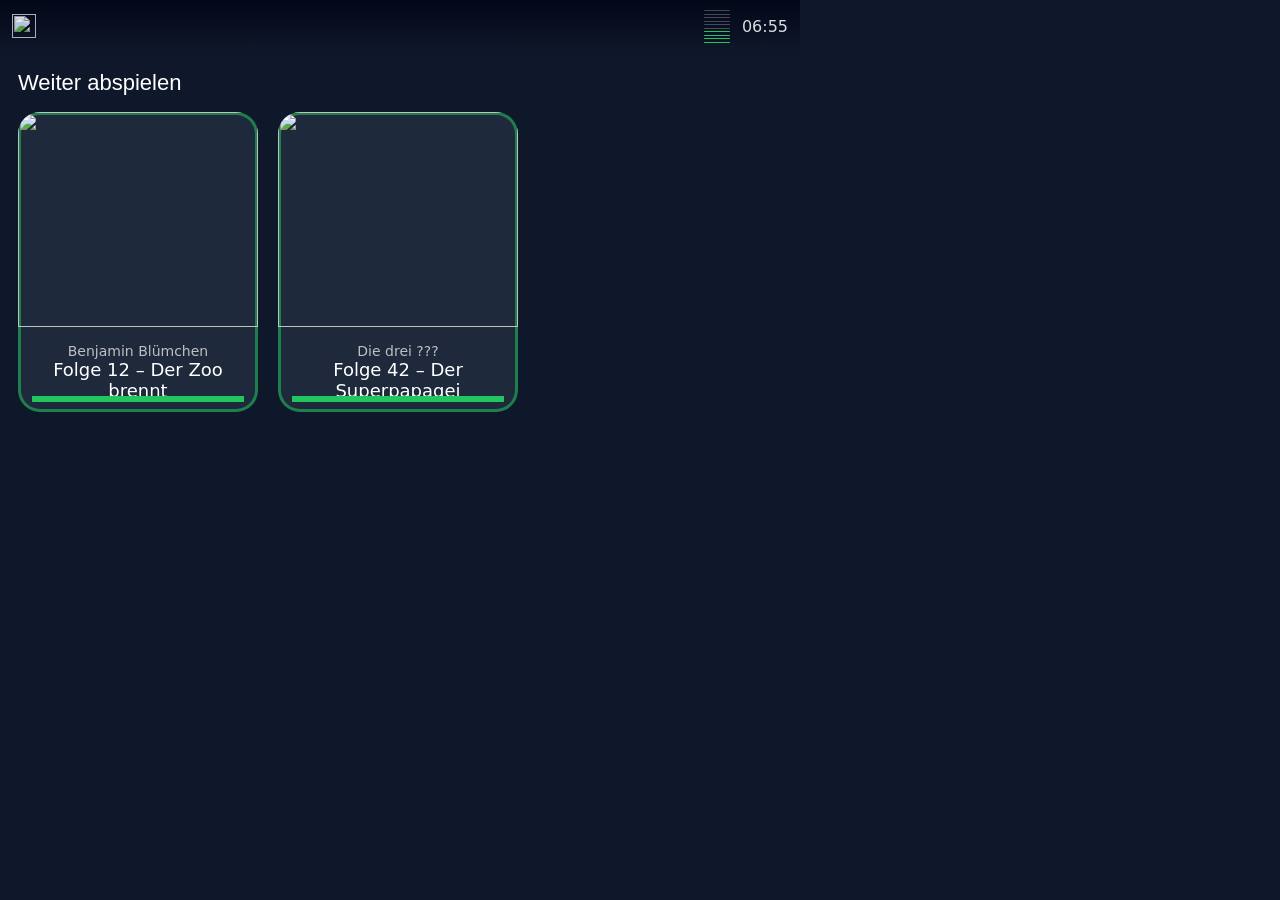
==== webui/static/index.html @ 790e6015 "Change folder names" ====
<!DOCTYPE html>
<html lang="de">
<head>
<meta charset="UTF-8">
<meta name="viewport" content="width=800, height=480, initial-scale=1.0, user-scalable=no">
<title>mupibox</title>

<style>
@font-face {
  font-family: "InterUI";
  src: url("/fonts/Inter_24pt-Light.ttf") format("truetype");
}
@font-face {
  font-family: "Seasons";
  src: url("/fonts/SEASANS.TTF") format("truetype");
}

:root{
  --bg:#0f172a;
  --panel:#1e293b;
  --panel-pressed:#334155;
  --radius:22px;

  --tile-w:240px;
  --tile-h:300px;
  --tile-cover-h:215px;
}

html,body{
  margin:0;
  width:800px;
  height:480px;
  background:var(--bg);
  color:#fff;
  font-family:"InterUI",system-ui,sans-serif;
  overflow:hidden;
}

.hidden{display:none}

/* ========== STATUSBAR ========== */
#statusbar{
  height:40px;
  display:flex;
  justify-content:space-between;
  align-items:center;
  padding:6px 12px;
  background:linear-gradient(to bottom,rgba(2,6,23,.95),rgba(2,6,23,0));
}

#status-left,#status-right{
  display:flex;
  align-items:center;
  gap:12px;
}

.icon{ width:24px; height:24px; opacity:.9 }
#time{ opacity:.85 }

/* ========== VOLUME ========== */
#volume{
  display:flex;
  flex-direction:column;
  gap:3px;
  height:32px;
  width:26px;
  touch-action:none;
}
.vol-bar{
  height:4px;
  border-radius:2px;
  background:rgba(255,255,255,.25);
}
.vol-bar.active.low{background:#22c55e}
.vol-bar.active.mid{background:#eab308}
.vol-bar.active.high{background:#ef4444}
#volume.muted .vol-bar{
  background:rgba(255,255,255,.15)!important;
}

/* ========== HOME ========== */
#home-scroll{
  height:calc(100% - 40px);
  overflow-y:auto;
  padding:18px;
}
.section-title{
  font-family:"Seasons","InterUI",sans-serif;
  font-size:22px;
  margin-bottom:16px;
}
.tile-row{
  display:flex;
  gap:20px;
}
.tile{
  width:var(--tile-w);
  height:var(--tile-h);
  background:var(--panel);
  border-radius:var(--radius);
  overflow:hidden;
  position:relative;
}
.tile.started{
  box-shadow:inset 0 0 0 3px rgba(34,197,94,.55);
}
.tile-cover{
  width:100%;
  height:var(--tile-cover-h);
  object-fit:cover;
}
.tile-meta{
  padding:12px;
  text-align:center;
}
.tile-series{
  font-size:14px;
  opacity:.7;
}
.tile-title{
  font-size:18px;
}
.progress-bar{
  position:absolute;
  left:14px; right:14px; bottom:10px;
  height:6px;
  background:rgba(255,255,255,.25);
  border-radius:4px;
}
.progress-fill{
  width:100%;
  height:100%;
  background:#22c55e;
}
</style>
</head>

<body>

<!-- STATUSBAR -->
<div id="statusbar">
  <div id="status-left">
    <img src="/icons/home.svg" class="icon">
  </div>
  <div id="status-right">
    <img id="wifi" class="icon hidden">
    <img id="battery" class="icon hidden">
    <div id="volume"></div>
    <span id="time">--:--</span>
  </div>
</div>

<!-- HOME -->
<div id="home-scroll">
  <div class="section-title">Weiter abspielen</div>
  <div class="tile-row">

    <div class="tile started">
      <img class="tile-cover" src="/covers/placeholder.png">
      <div class="tile-meta">
        <div class="tile-series">Benjamin Blümchen</div>
        <div class="tile-title">Folge 12 – Der Zoo brennt</div>
      </div>
      <div class="progress-bar"><div class="progress-fill"></div></div>
    </div>

    <div class="tile started">
      <img class="tile-cover" src="/covers/placeholder.png">
      <div class="tile-meta">
        <div class="tile-series">Die drei ???</div>
        <div class="tile-title">Folge 42 – Der Superpapagei</div>
      </div>
      <div class="progress-bar"><div class="progress-fill"></div></div>
    </div>

  </div>
</div>

<script>
/* ===== CLOCK ===== */
const timeEl=document.getElementById("time");
setInterval(()=>{
  const d=new Date();
  timeEl.innerText=d.getHours().toString().padStart(2,"0")+":"+
                   d.getMinutes().toString().padStart(2,"0");
},1000);

/* ===== VOLUME + MUTE ===== */
const vol=document.getElementById("volume");
let volume=4, muted=false, startY=null, muteTimer=null;

for(let i=10;i>=1;i--){
  const b=document.createElement("div");
  b.className="vol-bar";
  b.dataset.level=i;
  vol.appendChild(b);
}
const bars=[...document.querySelectorAll(".vol-bar")];

function renderVolume(){
  vol.classList.toggle("muted",muted);
  bars.forEach(b=>{
    const l=+b.dataset.level;
    b.className="vol-bar";
    if(!muted && l<=volume){
      b.classList.add("active");
      if(l<=4)b.classList.add("low");
      else if(l<=7)b.classList.add("mid");
      else b.classList.add("high");
    }
  });
}
renderVolume();

vol.addEventListener("pointerdown",e=>{
  startY=e.clientY;
  muteTimer=setTimeout(()=>{
    muted=!muted;
    renderVolume();
    fetch(`/api/volume?level=${muted?0:volume*10}`,{method:"POST"});
  },700);
});

vol.addEventListener("pointermove",e=>{
  if(startY===null)return;
  const d=startY-e.clientY;
  if(Math.abs(d)>12){
    clearTimeout(muteTimer);
    muted=false;
    if(d>0 && volume<10)volume++;
    if(d<0 && volume>0)volume--;
    startY=e.clientY;
    renderVolume();
    fetch(`/api/volume?level=${volume*10}`,{method:"POST"});
  }
});

vol.addEventListener("pointerup",()=>{
  clearTimeout(muteTimer);
  startY=null;
});
</script>

</body>
</html>
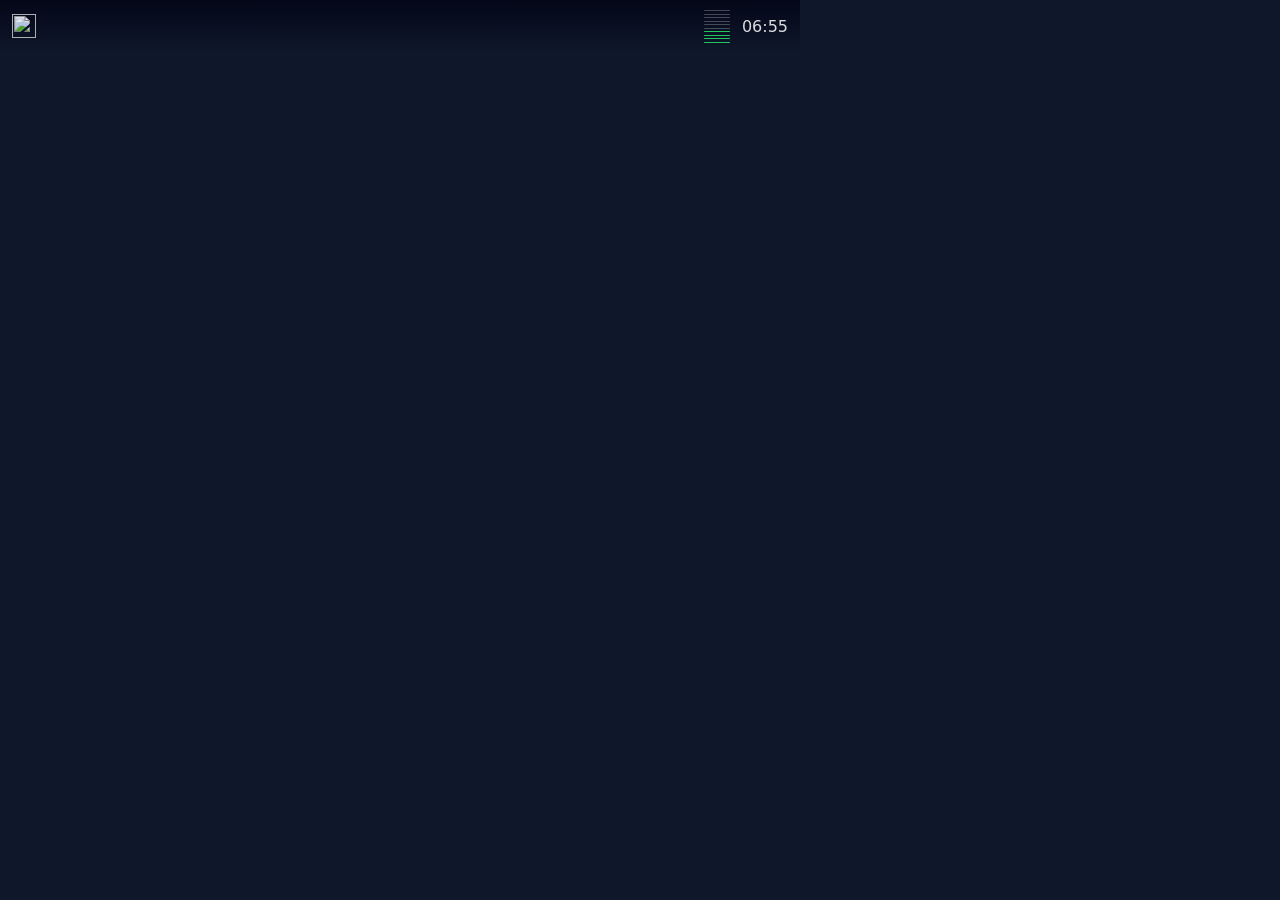
==== commit 401a289c: "Player API update" ====
--- a/webui/static/index.html
+++ b/webui/static/index.html
@@ -92,6 +92,7 @@
 .tile-row{
   display:flex;
   gap:20px;
+  margin-bottom:26px;
 }
 .tile{
   width:var(--tile-w);
@@ -101,9 +102,6 @@
   overflow:hidden;
   position:relative;
 }
-.tile.started{
-  box-shadow:inset 0 0 0 3px rgba(34,197,94,.55);
-}
 .tile-cover{
   width:100%;
   height:var(--tile-cover-h);
@@ -128,9 +126,9 @@
   border-radius:4px;
 }
 .progress-fill{
-  width:100%;
   height:100%;
   background:#22c55e;
+  border-radius:4px;
 }
 </style>
 </head>
@@ -143,8 +141,6 @@
     <img src="/icons/home.svg" class="icon">
   </div>
   <div id="status-right">
-    <img id="wifi" class="icon hidden">
-    <img id="battery" class="icon hidden">
     <div id="volume"></div>
     <span id="time">--:--</span>
   </div>
@@ -152,28 +148,7 @@
 
 <!-- HOME -->
 <div id="home-scroll">
-  <div class="section-title">Weiter abspielen</div>
-  <div class="tile-row">
-
-    <div class="tile started">
-      <img class="tile-cover" src="/covers/placeholder.png">
-      <div class="tile-meta">
-        <div class="tile-series">Benjamin Blümchen</div>
-        <div class="tile-title">Folge 12 – Der Zoo brennt</div>
-      </div>
-      <div class="progress-bar"><div class="progress-fill"></div></div>
-    </div>
-
-    <div class="tile started">
-      <img class="tile-cover" src="/covers/placeholder.png">
-      <div class="tile-meta">
-        <div class="tile-series">Die drei ???</div>
-        <div class="tile-title">Folge 42 – Der Superpapagei</div>
-      </div>
-      <div class="progress-bar"><div class="progress-fill"></div></div>
-    </div>
-
-  </div>
+  <!-- wird dynamisch gefüllt -->
 </div>
 
 <script>
@@ -181,8 +156,9 @@
 const timeEl=document.getElementById("time");
 setInterval(()=>{
   const d=new Date();
-  timeEl.innerText=d.getHours().toString().padStart(2,"0")+":"+
-                   d.getMinutes().toString().padStart(2,"0");
+  timeEl.innerText=
+    d.getHours().toString().padStart(2,"0")+":"+
+    d.getMinutes().toString().padStart(2,"0");
 },1000);
 
 /* ===== VOLUME + MUTE ===== */
@@ -217,7 +193,7 @@
   muteTimer=setTimeout(()=>{
     muted=!muted;
     renderVolume();
-    fetch(`/api/volume?level=${muted?0:volume*10}`,{method:"POST"});
+    fetch(`/api/player/volume?level=${muted?0:volume*10}`,{method:"POST"});
   },700);
 });
 
@@ -231,7 +207,7 @@
     if(d<0 && volume>0)volume--;
     startY=e.clientY;
     renderVolume();
-    fetch(`/api/volume?level=${volume*10}`,{method:"POST"});
+    fetch(`/api/player/volume?level=${volume*10}`,{method:"POST"});
   }
 });
 
@@ -239,6 +215,54 @@
   clearTimeout(muteTimer);
   startY=null;
 });
+
+/* ===== COLLECTIONS (OPTION A) ===== */
+async function loadCollections(){
+  const res = await fetch("/api/collections");
+  const collections = await res.json();
+
+  const root = document.getElementById("home-scroll");
+  root.innerHTML = "";
+
+  collections.forEach(col=>{
+    const title=document.createElement("div");
+    title.className="section-title";
+    title.innerText=col.title;
+    root.appendChild(title);
+
+    const row=document.createElement("div");
+    row.className="tile-row";
+
+    col.items.forEach(item=>{
+      const tile=document.createElement("div");
+      tile.className="tile";
+
+      tile.innerHTML=`
+        <img class="tile-cover" src="${item.cover}">
+        <div class="tile-meta">
+          <div class="tile-series">${item.series}</div>
+          <div class="tile-title">${item.title}</div>
+        </div>
+      `;
+
+      if(item.progress !== null){
+        const bar=document.createElement("div");
+        bar.className="progress-bar";
+        const fill=document.createElement("div");
+        fill.className="progress-fill";
+        fill.style.width=Math.round(item.progress*100)+"%";
+        bar.appendChild(fill);
+        tile.appendChild(bar);
+      }
+
+      row.appendChild(tile);
+    });
+
+    root.appendChild(row);
+  });
+}
+
+loadCollections();
 </script>
 
 </body>
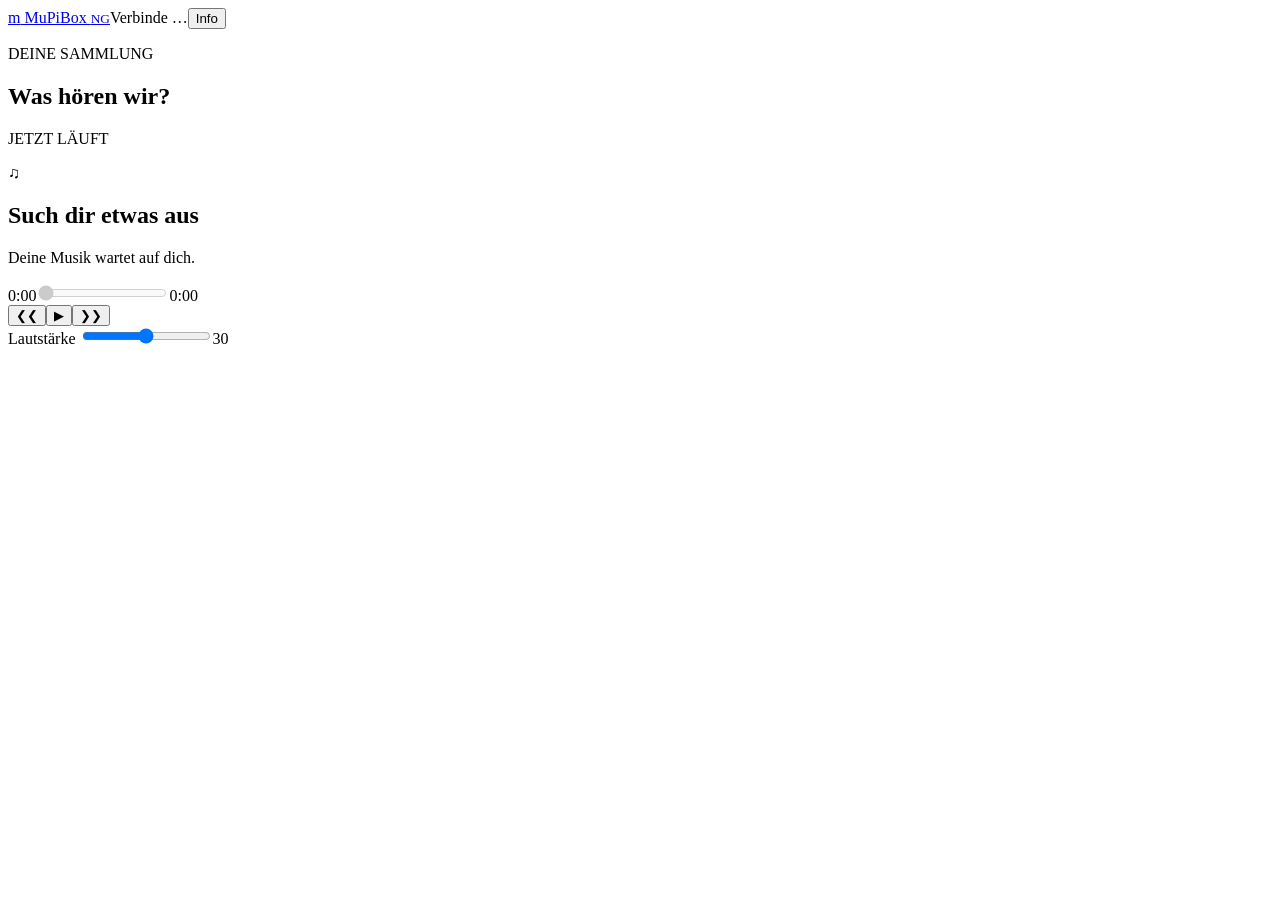
==== commit b32efb0c: "Start Go rebuild with shared player, local library and preserved prototype" ====
--- a/webui/static/index.html
+++ b/webui/static/index.html
@@ -1,269 +1,16 @@
-<!DOCTYPE html>
+<!doctype html>
 <html lang="de">
 <head>
-<meta charset="UTF-8">
-<meta name="viewport" content="width=800, height=480, initial-scale=1.0, user-scalable=no">
-<title>mupibox</title>
-
-<style>
-@font-face {
-  font-family: "InterUI";
-  src: url("/fonts/Inter_24pt-Light.ttf") format("truetype");
-}
-@font-face {
-  font-family: "Seasons";
-  src: url("/fonts/SEASANS.TTF") format("truetype");
-}
-
-:root{
-  --bg:#0f172a;
-  --panel:#1e293b;
-  --panel-pressed:#334155;
-  --radius:22px;
-
-  --tile-w:240px;
-  --tile-h:300px;
-  --tile-cover-h:215px;
-}
-
-html,body{
-  margin:0;
-  width:800px;
-  height:480px;
-  background:var(--bg);
-  color:#fff;
-  font-family:"InterUI",system-ui,sans-serif;
-  overflow:hidden;
-}
-
-.hidden{display:none}
-
-/* ========== STATUSBAR ========== */
-#statusbar{
-  height:40px;
-  display:flex;
-  justify-content:space-between;
-  align-items:center;
-  padding:6px 12px;
-  background:linear-gradient(to bottom,rgba(2,6,23,.95),rgba(2,6,23,0));
-}
-
-#status-left,#status-right{
-  display:flex;
-  align-items:center;
-  gap:12px;
-}
-
-.icon{ width:24px; height:24px; opacity:.9 }
-#time{ opacity:.85 }
-
-/* ========== VOLUME ========== */
-#volume{
-  display:flex;
-  flex-direction:column;
-  gap:3px;
-  height:32px;
-  width:26px;
-  touch-action:none;
-}
-.vol-bar{
-  height:4px;
-  border-radius:2px;
-  background:rgba(255,255,255,.25);
-}
-.vol-bar.active.low{background:#22c55e}
-.vol-bar.active.mid{background:#eab308}
-.vol-bar.active.high{background:#ef4444}
-#volume.muted .vol-bar{
-  background:rgba(255,255,255,.15)!important;
-}
-
-/* ========== HOME ========== */
-#home-scroll{
-  height:calc(100% - 40px);
-  overflow-y:auto;
-  padding:18px;
-}
-.section-title{
-  font-family:"Seasons","InterUI",sans-serif;
-  font-size:22px;
-  margin-bottom:16px;
-}
-.tile-row{
-  display:flex;
-  gap:20px;
-  margin-bottom:26px;
-}
-.tile{
-  width:var(--tile-w);
-  height:var(--tile-h);
-  background:var(--panel);
-  border-radius:var(--radius);
-  overflow:hidden;
-  position:relative;
-}
-.tile-cover{
-  width:100%;
-  height:var(--tile-cover-h);
-  object-fit:cover;
-}
-.tile-meta{
-  padding:12px;
-  text-align:center;
-}
-.tile-series{
-  font-size:14px;
-  opacity:.7;
-}
-.tile-title{
-  font-size:18px;
-}
-.progress-bar{
-  position:absolute;
-  left:14px; right:14px; bottom:10px;
-  height:6px;
-  background:rgba(255,255,255,.25);
-  border-radius:4px;
-}
-.progress-fill{
-  height:100%;
-  background:#22c55e;
-  border-radius:4px;
-}
-</style>
+<meta charset="utf-8"><meta name="viewport" content="width=device-width,initial-scale=1">
+<title>MuPiBox · Meine Musik</title><link rel="stylesheet" href="/style.css"><script src="/app.js" defer></script>
 </head>
-
 <body>
-
-<!-- STATUSBAR -->
-<div id="statusbar">
-  <div id="status-left">
-    <img src="/icons/home.svg" class="icon">
-  </div>
-  <div id="status-right">
-    <div id="volume"></div>
-    <span id="time">--:--</span>
-  </div>
-</div>
-
-<!-- HOME -->
-<div id="home-scroll">
-  <!-- wird dynamisch gefüllt -->
-</div>
-
-<script>
-/* ===== CLOCK ===== */
-const timeEl=document.getElementById("time");
-setInterval(()=>{
-  const d=new Date();
-  timeEl.innerText=
-    d.getHours().toString().padStart(2,"0")+":"+
-    d.getMinutes().toString().padStart(2,"0");
-},1000);
-
-/* ===== VOLUME + MUTE ===== */
-const vol=document.getElementById("volume");
-let volume=4, muted=false, startY=null, muteTimer=null;
-
-for(let i=10;i>=1;i--){
-  const b=document.createElement("div");
-  b.className="vol-bar";
-  b.dataset.level=i;
-  vol.appendChild(b);
-}
-const bars=[...document.querySelectorAll(".vol-bar")];
-
-function renderVolume(){
-  vol.classList.toggle("muted",muted);
-  bars.forEach(b=>{
-    const l=+b.dataset.level;
-    b.className="vol-bar";
-    if(!muted && l<=volume){
-      b.classList.add("active");
-      if(l<=4)b.classList.add("low");
-      else if(l<=7)b.classList.add("mid");
-      else b.classList.add("high");
-    }
-  });
-}
-renderVolume();
-
-vol.addEventListener("pointerdown",e=>{
-  startY=e.clientY;
-  muteTimer=setTimeout(()=>{
-    muted=!muted;
-    renderVolume();
-    fetch(`/api/player/volume?level=${muted?0:volume*10}`,{method:"POST"});
-  },700);
-});
-
-vol.addEventListener("pointermove",e=>{
-  if(startY===null)return;
-  const d=startY-e.clientY;
-  if(Math.abs(d)>12){
-    clearTimeout(muteTimer);
-    muted=false;
-    if(d>0 && volume<10)volume++;
-    if(d<0 && volume>0)volume--;
-    startY=e.clientY;
-    renderVolume();
-    fetch(`/api/player/volume?level=${volume*10}`,{method:"POST"});
-  }
-});
-
-vol.addEventListener("pointerup",()=>{
-  clearTimeout(muteTimer);
-  startY=null;
-});
-
-/* ===== COLLECTIONS (OPTION A) ===== */
-async function loadCollections(){
-  const res = await fetch("/api/collections");
-  const collections = await res.json();
-
-  const root = document.getElementById("home-scroll");
-  root.innerHTML = "";
-
-  collections.forEach(col=>{
-    const title=document.createElement("div");
-    title.className="section-title";
-    title.innerText=col.title;
-    root.appendChild(title);
-
-    const row=document.createElement("div");
-    row.className="tile-row";
-
-    col.items.forEach(item=>{
-      const tile=document.createElement("div");
-      tile.className="tile";
-
-      tile.innerHTML=`
-        <img class="tile-cover" src="${item.cover}">
-        <div class="tile-meta">
-          <div class="tile-series">${item.series}</div>
-          <div class="tile-title">${item.title}</div>
-        </div>
-      `;
-
-      if(item.progress !== null){
-        const bar=document.createElement("div");
-        bar.className="progress-bar";
-        const fill=document.createElement("div");
-        fill.className="progress-fill";
-        fill.style.width=Math.round(item.progress*100)+"%";
-        bar.appendChild(fill);
-        tile.appendChild(bar);
-      }
-
-      row.appendChild(tile);
-    });
-
-    root.appendChild(row);
-  });
-}
-
-loadCollections();
-</script>
-
-</body>
-</html>
+<header><a href="/" aria-label="MuPiBox Startseite"><span class="logo">m</span> MuPiBox <small>NG</small></a><span id="connection" role="status">Verbinde …</span><button id="settings" aria-label="Informationen und Entwicklung">Info</button></header>
+<main>
+<section class="library"><div class="section-heading"><div><p class="eyebrow">DEINE SAMMLUNG</p><h1>Was hören wir?</h1></div><span id="count"></span></div><div id="folders" class="folders"></div></section>
+<aside class="now"><p class="eyebrow">JETZT LÄUFT</p><div id="art" class="art" aria-hidden="true">♫</div><h2 id="title">Such dir etwas aus</h2><p id="album">Deine Musik wartet auf dich.</p><p id="track"></p><div class="timeline"><span id="position">0:00</span><input id="seek" type="range" min="0" max="100" value="0" aria-label="Wiedergabeposition" disabled><span id="duration">0:00</span></div></aside>
+</main>
+<footer><div class="transport"><button data-action="previous" aria-label="Vorheriger Titel">❮❮</button><button id="toggle" class="primary" data-action="toggle" aria-label="Wiedergabe starten oder pausieren">▶</button><button data-action="next" aria-label="Nächster Titel">❯❯</button></div><label class="volume">Lautstärke <input id="volume" type="range" min="0" max="60" value="30"><output id="volume-label">30</output></label></footer>
+<div id="message" role="alert" hidden></div>
+<dialog id="info"><h2>Deine MuPiBox</h2><p id="version"></p><p id="backend"></p><p>Die Musik kommt aus den Lautsprechern der Box. Handy und Touchscreen bedienen denselben Player.</p><section id="simulation" hidden><h3>Eingaben testen</h3><p>Nur für die Entwicklung – keine angeschlossene Hardware erforderlich.</p><label>Modul <select id="module"><option value="button">Taste</option><option value="rfid">RFID</option></select></label><label>Kennung <input id="input-id" placeholder="z. B. play_pause"></label><button id="send-input">Ereignis senden</button></section><button id="close-info">Schließen</button></dialog>
+</body></html>
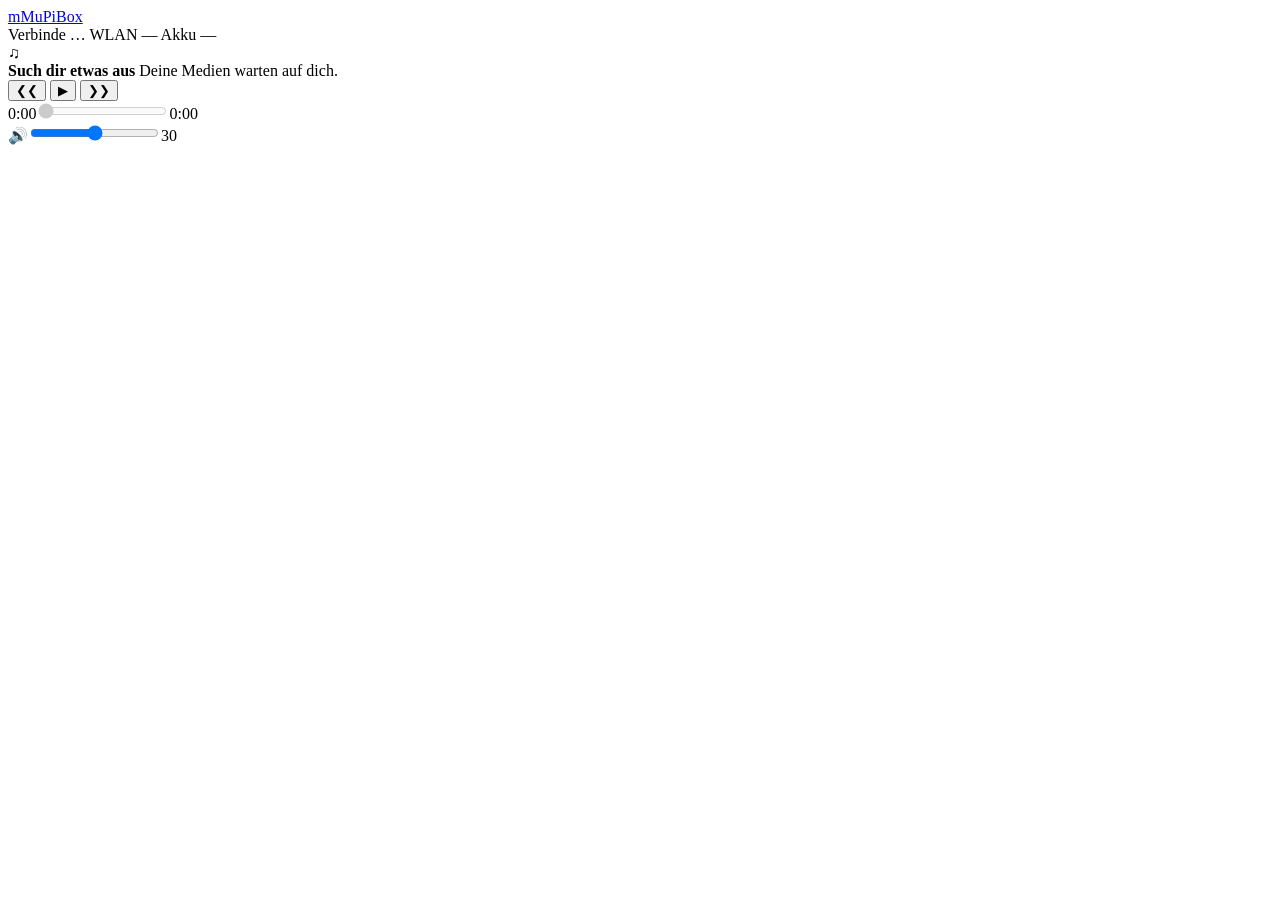
==== commit 2fca8224: "feat: integrate SQLite admin and DietPi Qt test UI" ====
--- a/webui/static/index.html
+++ b/webui/static/index.html
@@ -1,16 +1,39 @@
 <!doctype html>
 <html lang="de">
 <head>
-<meta charset="utf-8"><meta name="viewport" content="width=device-width,initial-scale=1">
-<title>MuPiBox · Meine Musik</title><link rel="stylesheet" href="/style.css"><script src="/app.js" defer></script>
+<meta charset="utf-8"><meta name="viewport" content="width=device-width,initial-scale=1,maximum-scale=1">
+<title>MuPiBox</title><link rel="stylesheet" href="/style.css"><script src="/app.js" defer></script>
 </head>
 <body>
-<header><a href="/" aria-label="MuPiBox Startseite"><span class="logo">m</span> MuPiBox <small>NG</small></a><span id="connection" role="status">Verbinde …</span><button id="settings" aria-label="Informationen und Entwicklung">Info</button></header>
-<main>
-<section class="library"><div class="section-heading"><div><p class="eyebrow">DEINE SAMMLUNG</p><h1>Was hören wir?</h1></div><span id="count"></span></div><div id="folders" class="folders"></div></section>
-<aside class="now"><p class="eyebrow">JETZT LÄUFT</p><div id="art" class="art" aria-hidden="true">♫</div><h2 id="title">Such dir etwas aus</h2><p id="album">Deine Musik wartet auf dich.</p><p id="track"></p><div class="timeline"><span id="position">0:00</span><input id="seek" type="range" min="0" max="100" value="0" aria-label="Wiedergabeposition" disabled><span id="duration">0:00</span></div></aside>
-</main>
-<footer><div class="transport"><button data-action="previous" aria-label="Vorheriger Titel">❮❮</button><button id="toggle" class="primary" data-action="toggle" aria-label="Wiedergabe starten oder pausieren">▶</button><button data-action="next" aria-label="Nächster Titel">❯❯</button></div><label class="volume">Lautstärke <input id="volume" type="range" min="0" max="60" value="30"><output id="volume-label">30</output></label></footer>
+<header class="statusbar">
+  <a class="brand" href="/" aria-label="MuPiBox Startseite"><span class="logo">m</span><span>MuPiBox</span></a>
+  <div class="system-status" aria-label="Systemstatus">
+    <span id="connection" role="status">Verbinde …</span>
+    <span id="wifi" title="WLAN-Status noch nicht verfügbar">WLAN —</span>
+    <span id="battery" title="Akkustatus noch nicht verfügbar">Akku —</span>
+    <span id="clock" role="button" tabindex="0" aria-label="Uhrzeit. Fünf Sekunden gedrückt halten, um die Administration zu öffnen."></span>
+  </div>
+</header>
+
+<main id="content" class="content" aria-label="Medien"></main>
+
+<footer class="playerbar" aria-label="Wiedergabe">
+  <div id="art" class="mini-art" aria-hidden="true">♫</div>
+  <div class="now-meta">
+    <strong id="title">Such dir etwas aus</strong>
+    <span id="album">Deine Medien warten auf dich.</span>
+    <span id="track"></span>
+  </div>
+  <div class="transport">
+    <button data-action="previous" aria-label="Vorheriger Titel">❮❮</button>
+    <button id="toggle" class="primary" data-action="toggle" aria-label="Wiedergabe starten oder pausieren">▶</button>
+    <button data-action="next" aria-label="Nächster Titel">❯❯</button>
+  </div>
+  <div class="player-tools">
+    <div class="timeline"><span id="position">0:00</span><input id="seek" type="range" min="0" max="100" value="0" aria-label="Wiedergabeposition" disabled><span id="duration">0:00</span></div>
+    <label class="volume" aria-label="Lautstärke"><span>🔊</span><input id="volume" type="range" min="0" max="60" value="30"><output id="volume-label">30</output></label>
+  </div>
+</footer>
+
 <div id="message" role="alert" hidden></div>
-<dialog id="info"><h2>Deine MuPiBox</h2><p id="version"></p><p id="backend"></p><p>Die Musik kommt aus den Lautsprechern der Box. Handy und Touchscreen bedienen denselben Player.</p><section id="simulation" hidden><h3>Eingaben testen</h3><p>Nur für die Entwicklung – keine angeschlossene Hardware erforderlich.</p><label>Modul <select id="module"><option value="button">Taste</option><option value="rfid">RFID</option></select></label><label>Kennung <input id="input-id" placeholder="z. B. play_pause"></label><button id="send-input">Ereignis senden</button></section><button id="close-info">Schließen</button></dialog>
-</body></html>
+</body></html>
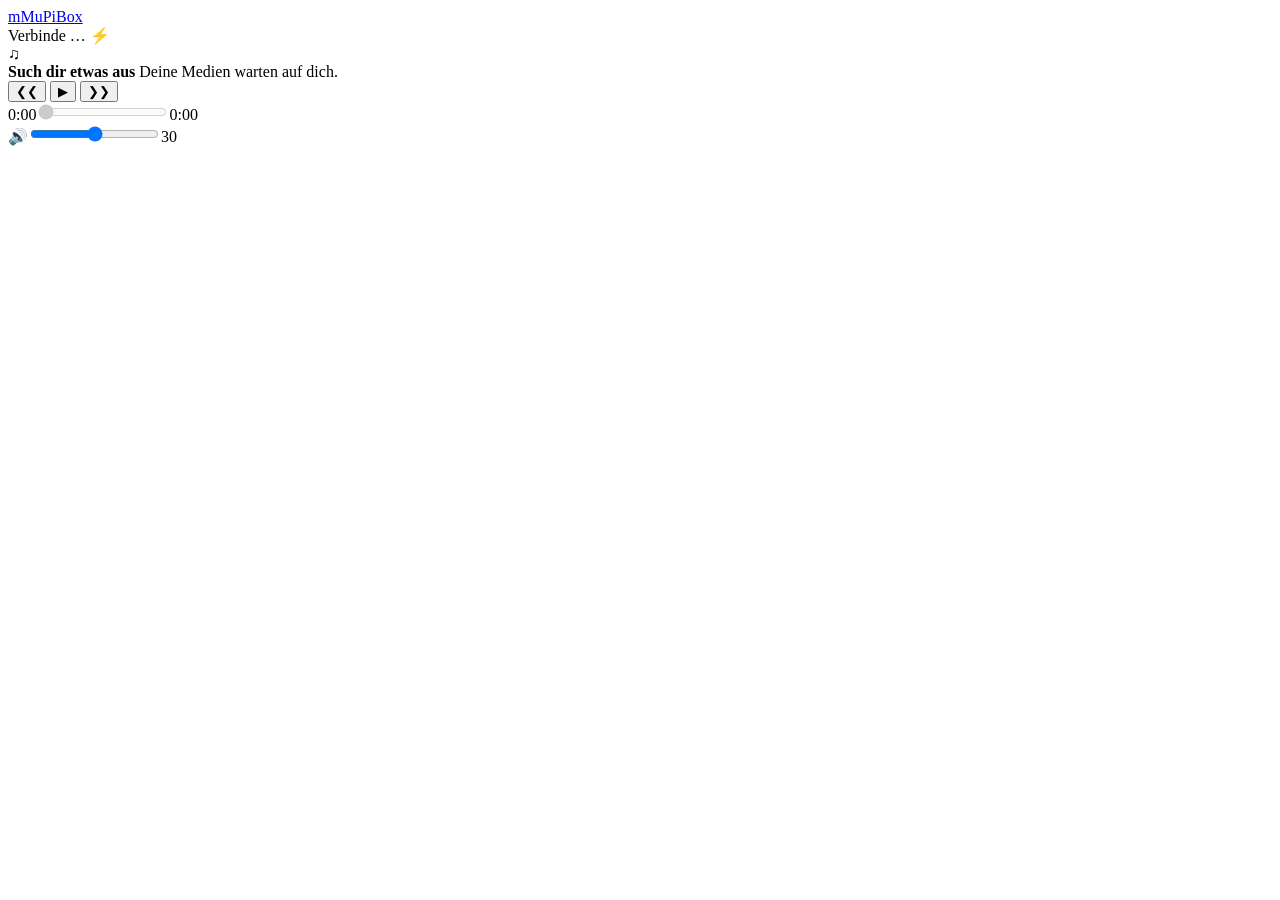
==== commit e8317083: "feat: use visual WiFi and battery indicators" ====
--- a/webui/static/index.html
+++ b/webui/static/index.html
@@ -9,8 +9,8 @@
   <a class="brand" href="/" aria-label="MuPiBox Startseite"><span class="logo">m</span><span>MuPiBox</span></a>
   <div class="system-status" aria-label="Systemstatus">
     <span id="connection" role="status">Verbinde …</span>
-    <span id="wifi" title="WLAN-Status noch nicht verfügbar">WLAN —</span>
-    <span id="battery" title="Akkustatus noch nicht verfügbar">Akku —</span>
+    <span id="wifi" class="signal-indicator" data-level="0" role="img" aria-label="Keine WLAN-Verbindung" title="WLAN-Status noch nicht verfügbar"><i></i><i></i><i></i><i></i></span>
+    <span id="battery" class="battery-indicator" data-available="false" role="img" aria-label="Akkustatus nicht verfügbar" title="Akkustatus noch nicht verfügbar"><span class="battery-shell"><span class="battery-fill"></span><span class="battery-charge" aria-hidden="true">⚡</span></span></span>
     <span id="clock" role="button" tabindex="0" aria-label="Uhrzeit. Fünf Sekunden gedrückt halten, um die Administration zu öffnen."></span>
   </div>
 </header>
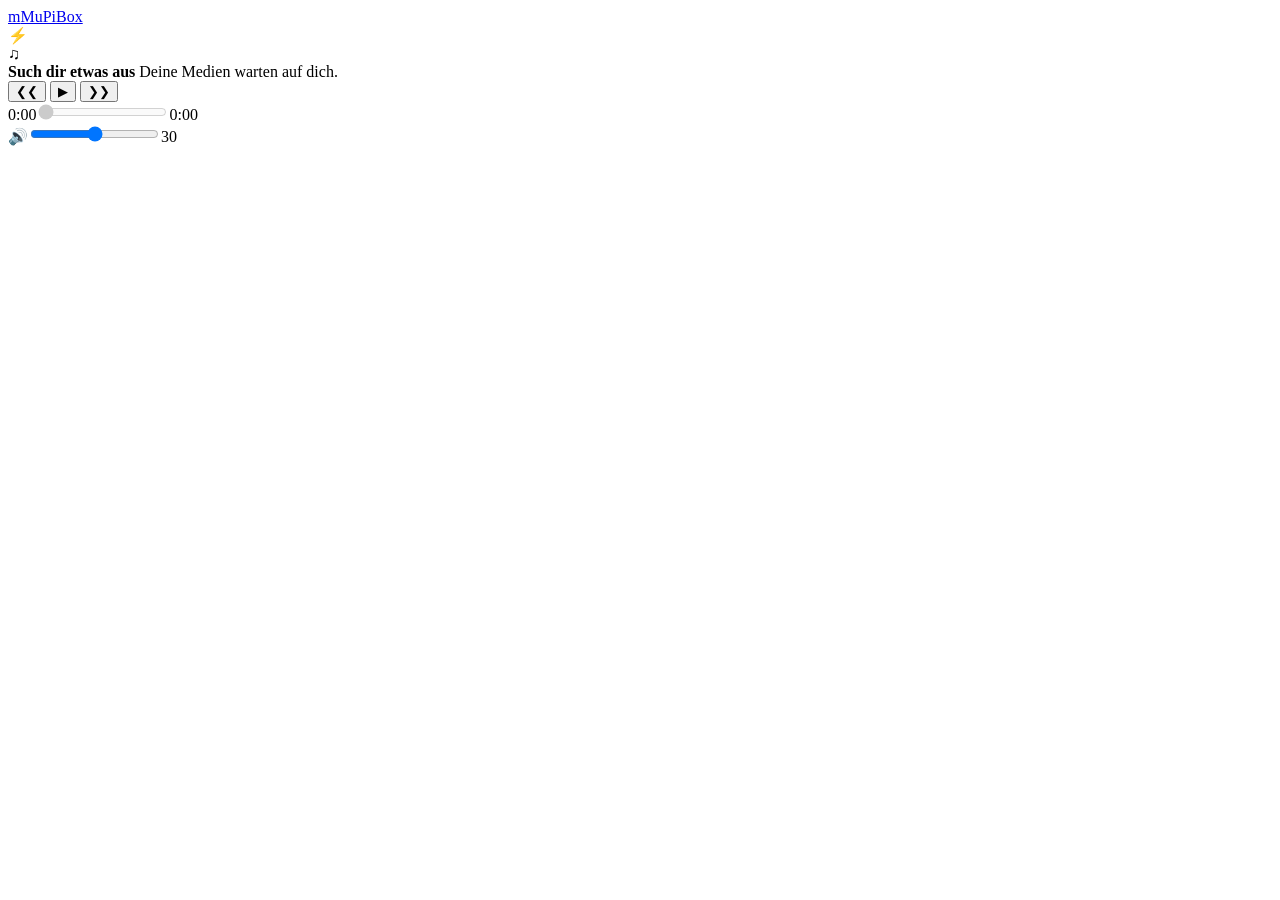
==== commit 18826821: "feat: add Samba and DietPi network controls" ====
--- a/webui/static/index.html
+++ b/webui/static/index.html
@@ -8,10 +8,9 @@
 <header class="statusbar">
   <a class="brand" href="/" aria-label="MuPiBox Startseite"><span class="logo">m</span><span>MuPiBox</span></a>
   <div class="system-status" aria-label="Systemstatus">
-    <span id="connection" role="status">Verbinde …</span>
     <span id="wifi" class="signal-indicator" data-level="0" role="img" aria-label="Keine WLAN-Verbindung" title="WLAN-Status noch nicht verfügbar"><i></i><i></i><i></i><i></i></span>
     <span id="battery" class="battery-indicator" data-available="false" role="img" aria-label="Akkustatus nicht verfügbar" title="Akkustatus noch nicht verfügbar"><span class="battery-shell"><span class="battery-fill"></span><span class="battery-charge" aria-hidden="true">⚡</span></span></span>
-    <span id="clock" role="button" tabindex="0" aria-label="Uhrzeit. Fünf Sekunden gedrückt halten, um die Administration zu öffnen."></span>
+    <span id="clock" role="button" tabindex="0" aria-label="Uhrzeit. Zwei Sekunden gedrückt halten, um die Administration zu öffnen."></span>
   </div>
 </header>
 
@@ -36,4 +35,4 @@
 </footer>
 
 <div id="message" role="alert" hidden></div>
-</body></html>+</body></html>
